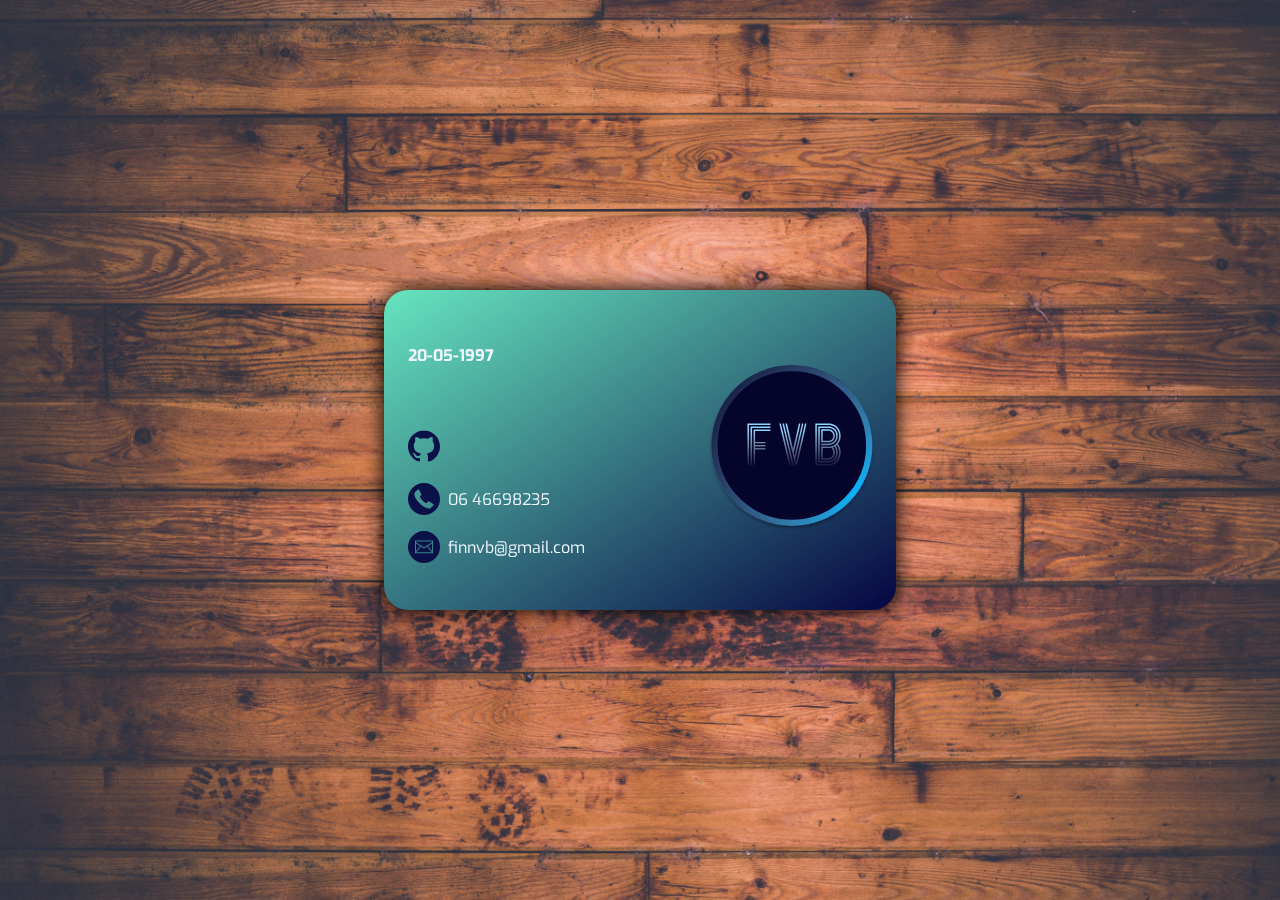
==== index.html @ e83a09b0 "bugfix" ====
<!DOCTYPE html>
<html lang="en">

<head>
    <meta charset="UTF-8">
    <meta http-equiv="X-UA-Compatible" content="IE=edge">
    <meta name="viewport" content="width=device-width, initial-scale=1.0">
    <title>Visitekaart 2.0</title>
    <script src="/scripts/script.js" defer></script>
    <link rel="stylesheet" href="/styles/style.css">
</head>

<body>

    <main class="container">
        <section class="cardFront" id="card">

            <div>
                <h1 class="name" id="name"></h1>
                <h2 class="age">20-05-1997</h2>
                <ul>
                    <li><a href="https://github.com/Finnvb" target="_blank"><img id="githubLink" class="svgIcon"
                                src="/assets/githubIcon.svg" alt="github"></a>
                        <p id="githubHandle"></p>
                    </li>
                    <li><img class="svgIcon" src="/assets/phoneIcon.svg" alt="phone"> 06 46698235</li>
                    <li><img class="svgIcon" src="/assets/emailIcon.svg" alt="email"> finnvb@gmail.com</li>
                </ul>
            </div>
            <div class="cardLogo">
                <img src="/assets/logo.svg" alt="logo">
            </div>


        </section>
        <section class="cardBack">
            <div class="rectangle"></div>
            <div>
                <p class="cardBackBio">Hallo, ik ben Finn van Bekkum. Mijn hobbies zijn gamen, programmeren en voetbal.
                </p>
            </div>
        </section>

    </main>

</body>

</html>
---- styles/style.css ----
@import url('https://fonts.googleapis.com/css2?family=Exo&display=swap');

* {
    margin: 0;
    padding: 0;
}


body {
    display: flex;
    justify-content: center;
    align-items: center;
    height: 100vh;
    font-family: 'exo', sans-serif;
    color: aliceblue;
    background-image: url(/assets/bgImageWood.jpg);
    background-position: center;
    background-repeat: no-repeat;
    background-size: cover;
    perspective: 1000px;


}

.container {

    width: 32rem;
    height: 20rem;
    transition: transform 1.5s;
    transform-style: preserve-3d;
    cursor: pointer;
    perspective: 1000px;

}

.cardFront {
    background-color: #FFFFFF;
    display: flex;
    align-items: center;
    justify-content: space-between;
    box-shadow: 0px 0px 20px 1px #000;
}

.cardBack,
.cardFront {

    backface-visibility: hidden;
    background-color: #FFFFFF;
    /* background-image: url(/assets/bgImageWood.jpg); */
    background-image: linear-gradient(to bottom right, #66e5bf, #050542);
    position: absolute;
    border-radius: 1.5rem;
    width: 100%;
    height: 100%;
    border-radius: 1.5rem;
    box-sizing: border-box;
}

.cardBack {
    transform: rotateY(180deg);
    display: flex;
    flex-direction: column;
    justify-content: space-around;

}

.rectangle {
    width: 100%;
    height: 4rem;
    background-color: #000000;
}

.cardBackBio {
    padding: 1rem;
    font-size: 1rem;
}

.cardLogo {
    align-self: center;
}

.name {
    font-size: 1.5rem;
    margin-top: 1.5rem;
    margin-left: 1.5rem;
}

.age {
    margin-top: 1rem;
    margin-left: 1.5rem;
    font-size: 1rem;
}


ul {
    margin-top: 4rem;
    margin-left: 1.5rem;
}

li {
    display: flex;
    list-style: none;
    align-items: center;
    margin: 1rem 0rem;

}

.svgIcon {
    padding-right: 0.5rem;
}

#githubLink {
    transition: 0.5s;
}

#githubLink:hover {
    transform: scale(1.1);
    opacity: 100%;
}
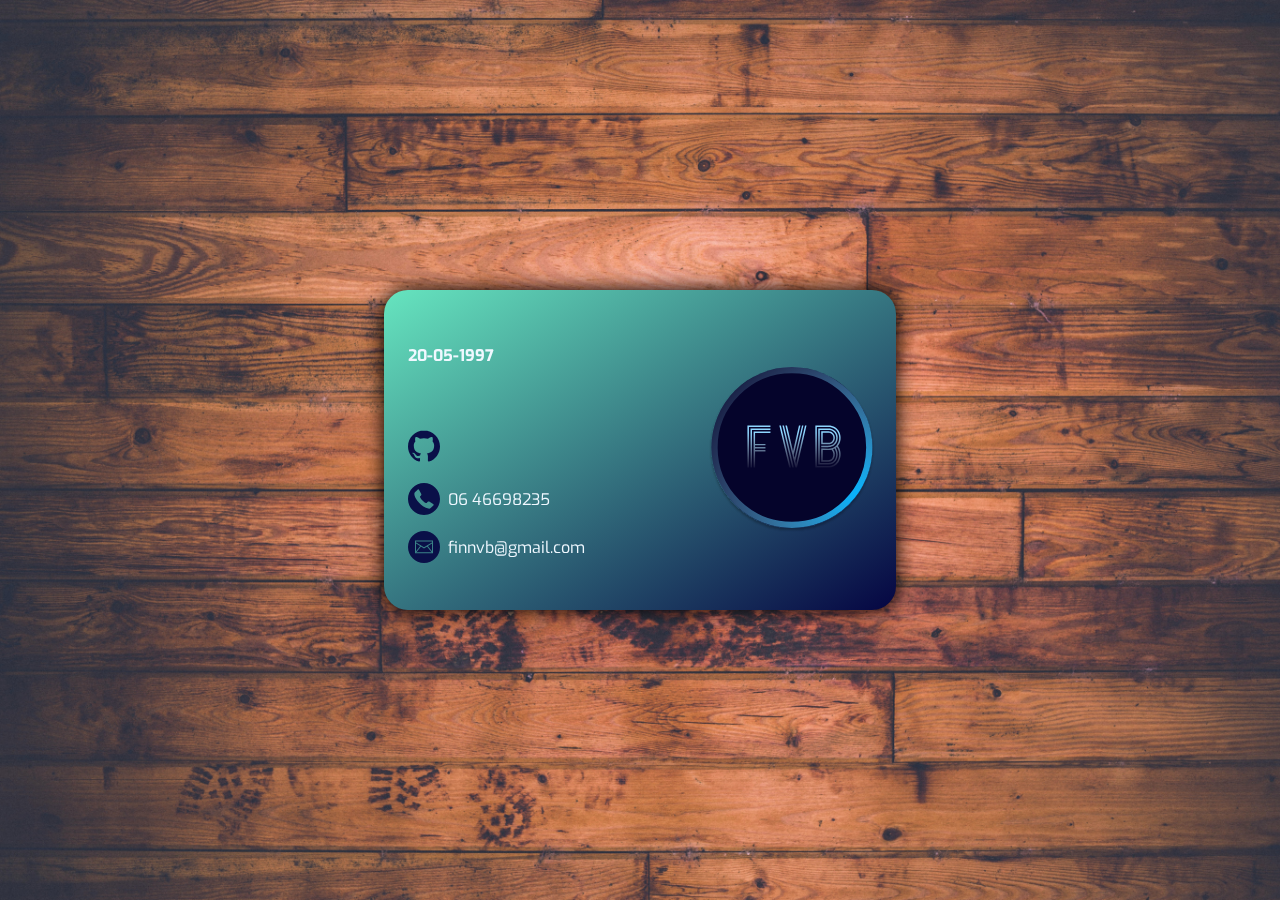
==== commit 463743a8: "resolved some issues" ====
--- a/index.html
+++ b/index.html
@@ -3,9 +3,9 @@
 
 <head>
     <meta charset="UTF-8">
-    <meta http-equiv="X-UA-Compatible" content="IE=edge">
+    <!-- <meta http-equiv="X-UA-Compatible" content="IE=edge"> -->
     <meta name="viewport" content="width=device-width, initial-scale=1.0">
-    <title>Visitekaart 2.0</title>
+    <title>Visitekaart Finn van Bekkum</title>
     <script src="/scripts/script.js" defer></script>
     <link rel="stylesheet" href="/styles/style.css">
 </head>
@@ -13,13 +13,13 @@
 <body>
 
     <main class="container">
-        <section class="cardFront" id="card">
+        <article class="cardFront" id="card">
 
             <div>
                 <h1 class="name" id="name"></h1>
                 <h2 class="age">20-05-1997</h2>
                 <ul>
-                    <li><a href="https://github.com/Finnvb" target="_blank"><img id="githubLink" class="svgIcon"
+                    <li><a href="https://github.com/Finnvb"><img id="githubLink" class="svgIcon"
                                 src="/assets/githubIcon.svg" alt="github"></a>
                         <p id="githubHandle"></p>
                     </li>
@@ -27,19 +27,19 @@
                     <li><img class="svgIcon" src="/assets/emailIcon.svg" alt="email"> finnvb@gmail.com</li>
                 </ul>
             </div>
-            <div class="cardLogo">
+           
                 <img src="/assets/logo.svg" alt="logo">
-            </div>
+           
 
 
-        </section>
-        <section class="cardBack">
+        </article>
+        <article class="cardBack">
             <div class="rectangle"></div>
             <div>
-                <p class="cardBackBio">Hallo, ik ben Finn van Bekkum. Mijn hobbies zijn gamen, programmeren en voetbal.
+                <p class="cardBackBio" id="bio">
                 </p>
             </div>
-        </section>
+        </article>
 
     </main>
 
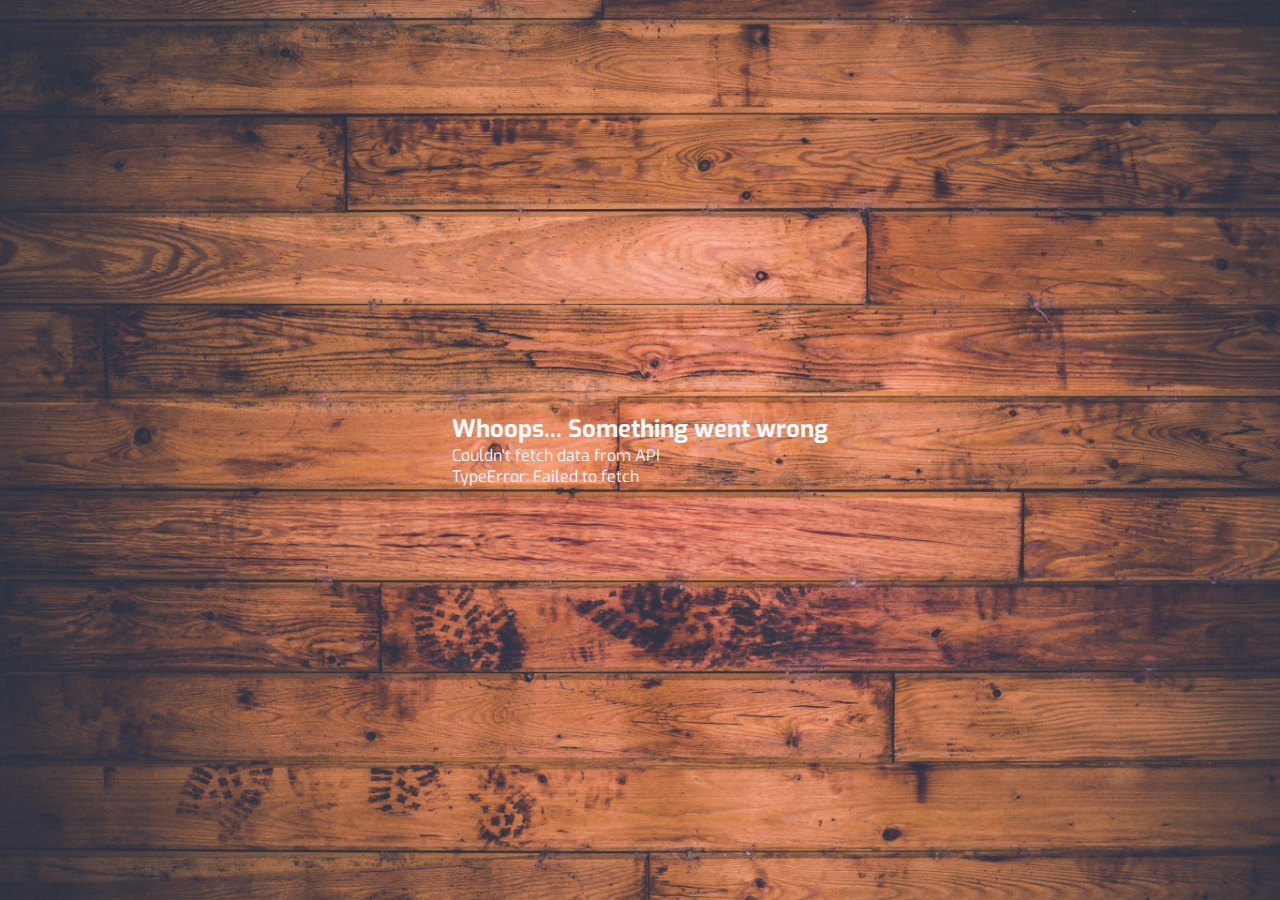
==== commit 010b1f12: "added UI states" ====
--- a/index.html
+++ b/index.html
@@ -12,6 +12,13 @@
 
 <body>
 
+    <div class="preloader">
+        <div class="yellow"></div>
+        <div class="red"></div>
+        <div class="blue"></div>
+        <div class="violet"></div>
+        <p>Loading, please wait..</p>
+      </div>
     <main class="container">
         <article class="cardFront" id="card">
 
@@ -27,9 +34,9 @@
                     <li><img class="svgIcon" src="/assets/emailIcon.svg" alt="email"> finnvb@gmail.com</li>
                 </ul>
             </div>
-           
-                <img src="/assets/logo.svg" alt="logo">
-           
+
+            <img src="/assets/logo.svg" alt="logo">
+
 
 
         </article>
@@ -43,6 +50,19 @@
 
     </main>
 
+    <noscript>
+        <img class="noJSImage" src="/assets/giphy.gif" alt="oops">
+        <p>Whoops!</p>
+        <p> Please turn on Javascript to view this page.</p>
+
+    </noscript>
+
+    <div class="error">
+        <h2>Whoops... Something went wrong</h2>
+        <p>Couldn't fetch data from API</p>
+        <p id="errorText"></p>
+      </div>
+
 </body>
 
 </html>--- a/styles/style.css
+++ b/styles/style.css
@@ -3,8 +3,17 @@
 * {
     margin: 0;
     padding: 0;
-}
-
+    box-sizing: border-box;
+   
+}
+
+
+:root {
+	--blueberry: #050542;
+	--turqoise : #66e5bf;
+	--lavender : #a675f5;
+	--blue: #18a1e3;
+}
 
 body {
     display: flex;
@@ -23,13 +32,14 @@
 }
 
 .container {
-
+    display: none;
     width: 32rem;
     height: 20rem;
     transition: transform 1.5s;
     transform-style: preserve-3d;
     cursor: pointer;
     perspective: 1000px;
+    
 
 }
 
@@ -116,4 +126,120 @@
 #githubLink:hover {
     transform: scale(1.1);
     opacity: 100%;
-}+}
+
+
+
+noscript{
+    font-size: 2rem; 
+    display: flex;
+    flex-direction: column;  
+    align-items: center;
+
+
+}
+
+noscript p{
+    margin-top: 0.5rem;
+}
+
+
+.noJSImage{
+    border-radius: 10px;
+    max-width: 100%;
+}
+
+.show{
+    display: block;
+    /* animation: show 1s linear; */
+}
+
+
+
+@keyframes show{
+  0%{
+      opacity: 0;
+  }
+  25%{
+    opacity: 0.25;
+}
+  50%{
+    opacity: 0.5;
+}
+75%{
+    opacity: 0.75;
+}
+100%{
+    opacity: 1;
+}
+}
+
+
+/* preloader */
+
+
+
+.preloader {
+	display: none;
+	justify-content: center;
+	align-items: center;
+}
+div > div {
+	width: 3vw;
+	height: 3vw;
+	border-radius: 100%;
+	margin: 2vw;
+	background-image: linear-gradient(145deg, rgba(255,255,255,0.5) 0%, rgba(0,0,0,0) 100%);
+	animation: bounce 1.5s 0.5s linear infinite;
+}
+.yellow {
+	background-color: var(--blueberry);
+}
+
+.red {
+	background-color: var(--turqoise);
+	animation-delay: 0.1s;
+}
+
+.blue {
+	background-color: var(--lavender);
+	animation-delay: 0.2s;
+}
+
+.violet {
+	background-color: var(--blue);
+	animation-delay: 0.3s;
+}
+
+@keyframes bounce {
+	0%, 50%, 100% {
+		transform: scale(1);
+		/* filter: blur(0px); */
+	}
+	25% {
+		transform: scale(0.6);
+		/* filter: blur(3px); */
+	}
+	75% {
+		/* filter: blur(3px); */
+		transform: scale(1.4);
+	}
+}
+
+.preloader p{
+    position: absolute;
+    margin-top: 7rem;
+    font-weight: bold;
+}
+
+
+
+.preloaderEnabled{
+    display: flex;
+}
+
+.error{
+    display: none;
+  
+}
+
